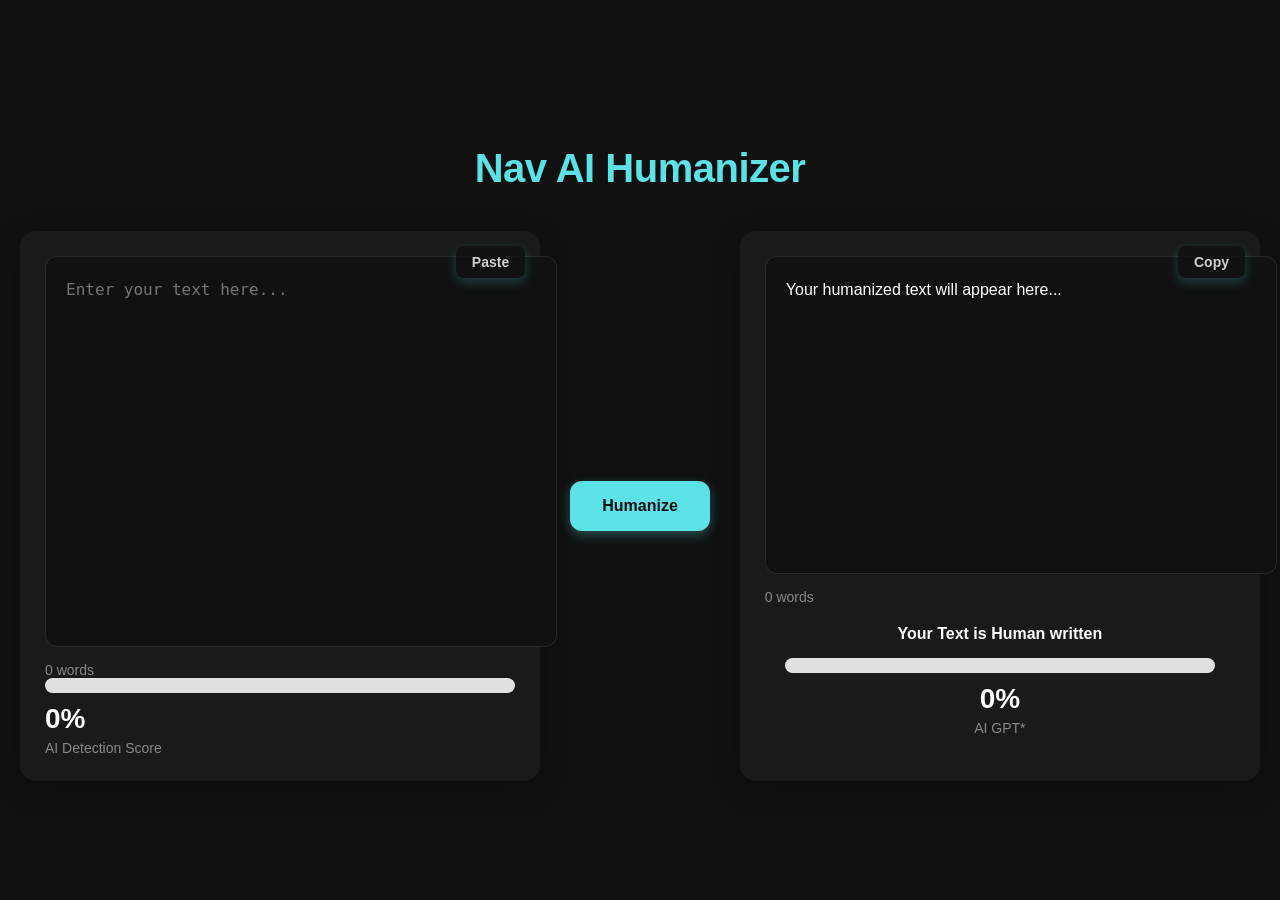
==== templates/index.html @ e40c09fe "Checkpoint before assistant change: Add a new feature to detect if given text has been written by AI" ====
<!DOCTYPE html>
<html lang="en">
<head>
    <meta charset="UTF-8">
    <meta name="viewport" content="width=device-width, initial-scale=1.0">
    <title>Nav AI Humanizer</title>
    <link rel="stylesheet" href="/static/style.css">
</head>
<body>
    <div class="container">
        <h1>Nav AI Humanizer</h1>
        <div class="text-areas">
            <div class="text-box">
                <div class="action-bar">
                    <button class="action-btn" id="paste-btn">Paste</button>
                </div>
                <textarea id="input-text" placeholder="Enter your text here..." spellcheck="true"></textarea>
                <div class="word-count">0 words</div>
                <div class="ai-score-input">
                    <div class="score-meter">
                        <div class="meter">
                            <div class="meter-fill" id="input-meter"></div>
                        </div>
                        <div class="score-value" id="input-score">0%</div>
                        <div class="score-subtitle">AI Detection Score</div>
                    </div>
                </div>
            </div>

            <div class="middle-section">
                <button id="humanize-btn" data-loading="false">
                    Humanize
                </button>
            </div>

            <div class="text-box">
                <div class="action-bar">
                    <button class="action-btn" id="copy-btn">Copy</button>
                </div>
                <div id="output-text" class="output-area">Your humanized text will appear here...</div>
                <div class="word-count" id="humanized-count">0 words</div>
                <div class="ai-score">
                    <div class="score-label" id="score-label">Your Text is Human written</div>
                    <div class="score-meter">
                        <div class="meter">
                            <div class="meter-fill" id="meter-fill"></div>
                        </div>
                        <div class="score-value" id="ai-score">0%</div>
                        <div class="score-subtitle">AI GPT*</div>
                    </div>
                </div>
            </div>
        </div>
    </div>
    <script src="/static/detector.js"></script>
    <script src="/static/script.js"></script>
</body>
</html>
---- static/style.css ----
:root {
    --primary: #5ce1e6;
    --bg-dark: #111111;
    --bg-light: #1a1a1a;
    --text: #ffffff;
    --text-dim: #888888;
}

body {
    background: var(--bg-dark);
    color: var(--text);
    margin: 0;
    font-family: 'SF Pro Display', -apple-system, BlinkMacSystemFont, sans-serif;
    min-height: 100vh;
    display: flex;
    align-items: center;
}

.container {
    max-width: 1400px;
    margin: 0 auto;
    padding: 40px 20px;
    width: 100%;
}

h1 {
    text-align: center;
    margin-bottom: 40px;
    color: var(--primary);
    font-size: 2.5rem;
    font-weight: 700;
    letter-spacing: -0.5px;
}

.text-areas {
    display: grid;
    grid-template-columns: 1fr auto 1fr;
    gap: 30px;
    align-items: center;
}

.text-box {
    background: var(--bg-light);
    border-radius: 16px;
    padding: 25px;
    height: 500px;
    display: flex;
    flex-direction: column;
    box-shadow: 0 8px 32px rgba(0, 0, 0, 0.2);
    transition: transform 0.2s ease;
    position: relative;
}

.action-bar {
    position: absolute;
    top: 15px;
    right: 15px;
    z-index: 1;
}

.action-btn {
    background: var(--bg-dark);
    color: var(--text);
    padding: 8px 16px;
    border-radius: 8px;
    font-size: 14px;
    opacity: 0.8;
}

.action-btn:hover {
    opacity: 1;
}

.middle-section {
    display: flex;
    flex-direction: column;
    align-items: center;
    gap: 20px;
}

.ai-score {
    background: var(--bg-light);
    padding: 20px;
    border-radius: 12px;
    text-align: center;
    min-width: 200px;
}

.score-label {
    font-size: 16px;
    font-weight: 600;
    margin-bottom: 15px;
    color: var(--text);
}

.score-meter {
    position: relative;
}

.meter {
    height: 15px;
    background: #e0e0e0;
    border-radius: 100px;
    overflow: hidden;
    position: relative;
}

.meter-fill {
    height: 100%;
    width: 0%;
    border-radius: 100px;
    transition: all 0.3s ease;
    background: linear-gradient(90deg, #4CAF50, #FFC107, #FF5722);
}

.score-value {
    font-size: 28px;
    font-weight: 700;
    margin: 10px 0 5px;
}

.score-subtitle {
    font-size: 14px;
    color: var(--text-dim);
}

.text-box:hover {
    transform: translateY(-2px);
}

textarea, .output-area {
    width: 100%;
    height: 100%;
    background: var(--bg-dark);
    border: 1px solid rgba(255, 255, 255, 0.1);
    border-radius: 12px;
    color: var(--text);
    padding: 20px;
    font-size: 16px;
    line-height: 1.6;
    resize: none;
    transition: border-color 0.2s ease;
}

textarea:focus {
    outline: none;
    border-color: var(--primary);
}

.output-area {
    overflow-y: auto;
}

button {
    background: var(--primary);
    color: var(--bg-dark);
    border: none;
    padding: 16px 32px;
    border-radius: 12px;
    font-size: 16px;
    font-weight: 600;
    cursor: pointer;
    transition: all 0.2s ease;
    box-shadow: 0 4px 12px rgba(92, 225, 230, 0.3);
}

button:hover {
    transform: translateY(-2px);
    box-shadow: 0 6px 16px rgba(92, 225, 230, 0.4);
}

button:active {
    transform: translateY(0);
}

button[data-loading="true"] {
    position: relative;
    color: transparent;
}

button[data-loading="true"]::after {
    content: "";
    position: absolute;
    width: 20px;
    height: 20px;
    top: 50%;
    left: 50%;
    border: 3px solid var(--bg-dark);
    border-radius: 50%;
    border-top-color: transparent;
    animation: spin 0.8s linear infinite;
    transform: translate(-50%, -50%);
}

@keyframes spin {
    to {
        transform: translate(-50%, -50%) rotate(360deg);
    }
}

.output-area {
    white-space: pre-wrap;
    font-family: inherit;
}

.word-count {
    color: var(--text-dim);
    font-size: 14px;
    margin-top: 15px;
    font-weight: 500;
}

.top-nav {
    display: flex;
    justify-content: center;
    gap: 20px;
    margin-bottom: 30px;
}

.nav-link {
    color: var(--text-dim);
    text-decoration: none;
    font-size: 18px;
    padding: 8px 16px;
    border-radius: 8px;
    transition: all 0.2s ease;
}

.nav-link:hover, .nav-link.active {
    color: var(--primary);
    background: var(--bg-light);
}

.detector-container {
    max-width: 800px;
    margin: 0 auto;
    display: flex;
    flex-direction: column;
    gap: 30px;
    align-items: center;
}

.full-width {
    width: 100%;
}

.result-card {
    background: var(--bg-light);
    padding: 30px;
    border-radius: 16px;
    width: 100%;
    text-align: center;
    animation: fadeIn 0.3s ease;
}

.score-meter.large {
    max-width: 300px;
    margin: 20px auto;
}

.score-label.human { color: #4CAF50; }
.score-label.mixed { color: #FFC107; }
.score-label.ai { color: #FF5722; }

.detection-details {
    margin-top: 20px;
    color: var(--text-dim);
    line-height: 1.6;
}

@keyframes fadeIn {
    from { opacity: 0; transform: translateY(10px); }
    to { opacity: 1; transform: translateY(0); }
}

@media (max-width: 768px) {
    .text-areas {
        grid-template-columns: 1fr;
        gap: 20px;
    }

    .text-box {
        height: 300px;
        padding: 20px;
    }
}
s
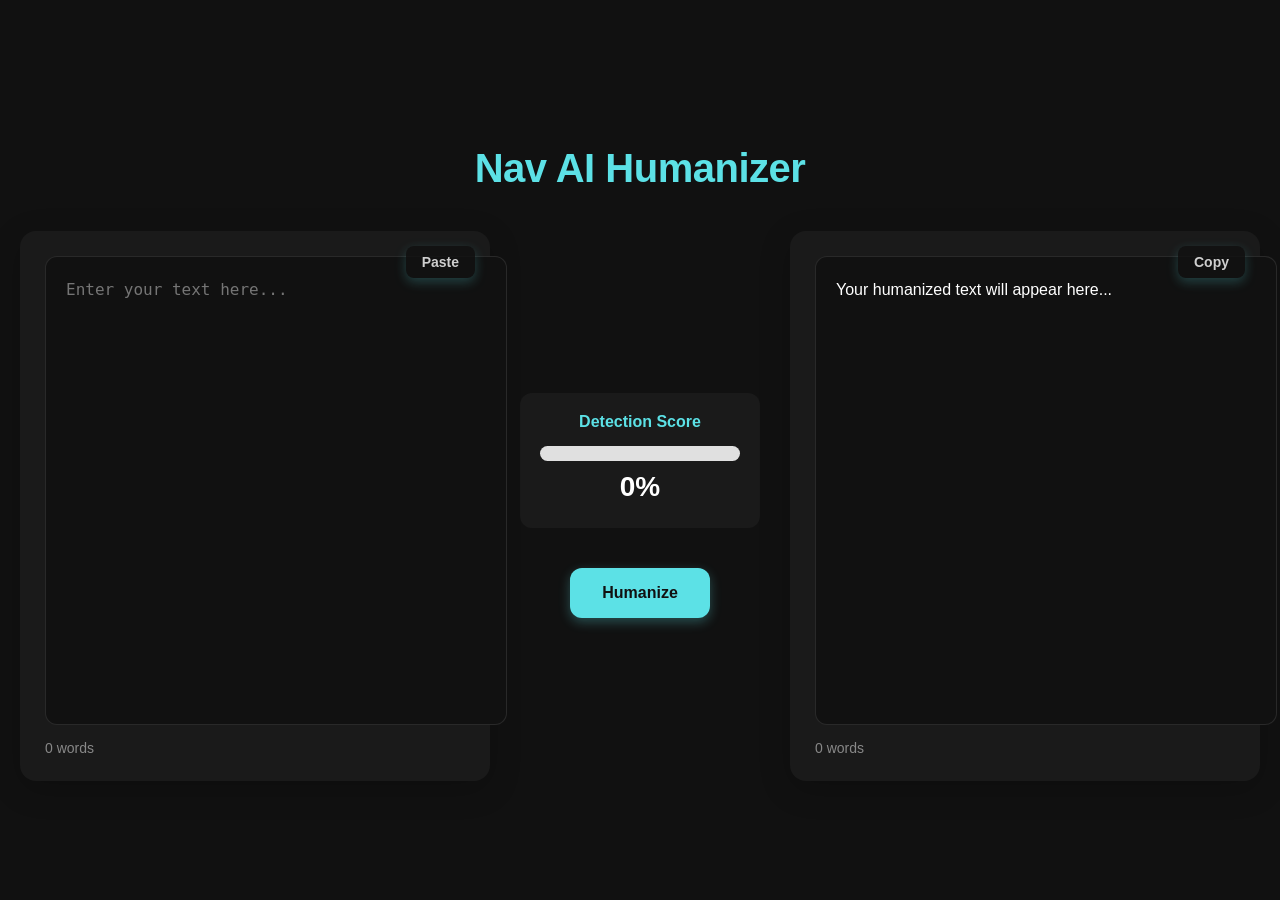
==== commit ca4a86a2: "Assistant checkpoint: Implement single centered detector Assistant generated file changes: - templat" ====
--- a/templates/index.html
+++ b/templates/index.html
@@ -17,18 +17,18 @@
                 </div>
                 <textarea id="input-text" placeholder="Enter your text here..." spellcheck="true"></textarea>
                 <div class="word-count">0 words</div>
-                <div class="ai-score-input">
-                    <div class="score-meter">
-                        <div class="meter">
-                            <div class="meter-fill" id="input-meter"></div>
-                        </div>
-                        <div class="score-value" id="input-score">0%</div>
-                        <div class="score-subtitle">AI Detection Score</div>
-                    </div>
-                </div>
             </div>
 
             <div class="middle-section">
+                <div class="center-detector">
+                    <div class="score-label" id="score-label">Detection Score</div>
+                    <div class="score-meter">
+                        <div class="meter">
+                            <div class="meter-fill" id="meter-fill"></div>
+                        </div>
+                        <div class="score-value" id="ai-score">0%</div>
+                    </div>
+                </div>
                 <button id="humanize-btn" data-loading="false">
                     Humanize
                 </button>
@@ -40,16 +40,6 @@
                 </div>
                 <div id="output-text" class="output-area">Your humanized text will appear here...</div>
                 <div class="word-count" id="humanized-count">0 words</div>
-                <div class="ai-score">
-                    <div class="score-label" id="score-label">Your Text is Human written</div>
-                    <div class="score-meter">
-                        <div class="meter">
-                            <div class="meter-fill" id="meter-fill"></div>
-                        </div>
-                        <div class="score-value" id="ai-score">0%</div>
-                        <div class="score-subtitle">AI GPT*</div>
-                    </div>
-                </div>
             </div>
         </div>
     </div>
--- a/static/style.css
+++ b/static/style.css
@@ -77,6 +77,22 @@
     flex-direction: column;
     align-items: center;
     gap: 20px;
+}
+
+.center-detector {
+    background: var(--bg-light);
+    padding: 20px;
+    border-radius: 12px;
+    text-align: center;
+    min-width: 200px;
+    margin-bottom: 20px;
+}
+
+.center-detector .score-label {
+    font-size: 16px;
+    font-weight: 600;
+    margin-bottom: 15px;
+    color: var(--primary);
 }
 
 .ai-score {
